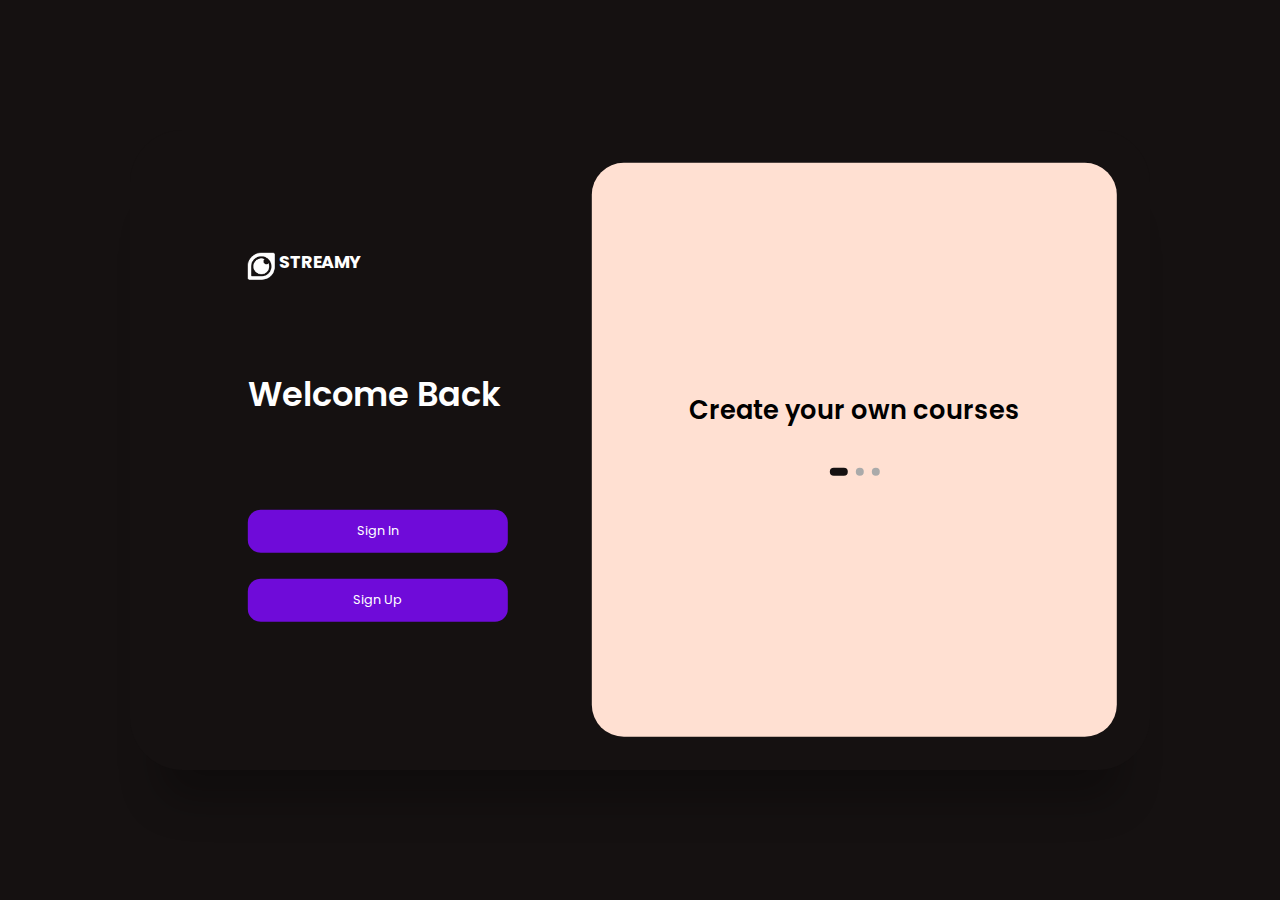
==== index.html @ d418811a "first" ====
<!DOCTYPE html>
<html lang="en">
  <head>
    <meta charset="UTF-8" />
    <meta http-equiv="X-UA-Compatible" content="IE=edge" />
    <meta name="viewport" content="width=device-width, initial-scale=1.0" />
    <title>Streamy</title>
    <link rel="stylesheet" href="./login/style.css" />
  </head>
  <body>
    <main>
      <div class="box">
        <div class="inner-box">
          <div class="forms-wrap">
            <form action="" autocomplete="off" class="sign-in-form">
              <div class="logo">
                <img src="./login/img/logo.png" alt="easyclass" />
                <h4 style="color: white;">STREAMY</h4>
              </div>

              <div class="heading">
                <h2>Welcome Back</h2>
              </div>

              

              <div class="actual-form">
                <div class="input-wrap">
                  <a href="./login/signin.html">
                    <input type="" value="Sign In" class="sign-btn"  style="text-align: center;" />
                  </a>       
                </div>
                <div class="input-wrap">
                  <a href="./login/signup.html">
                    <input type="" value="Sign Up" class="sign-btn" style="text-align: center;" />
                  </a>
              
                </div>

              
                <!-- <p class="text">
                  Forgotten your password or you login datails?
                  <a href="#">Get help</a> signing in
                </p> -->
              </div>
            </form>

            
          </div>

          <div class="carousel">
            <div class="images-wrapper">
              <img src="./login./img/image1.png" class="image img-1 show" alt="" />
              <img src="./login./img/image2.png" class="image img-2" alt="" />
              <img src="./login./img/image3.png" class="image img-3" alt="" />
            </div>

            <div class="text-slider">
              <div class="text-wrap">
                <div class="text-group">
                  <h2>Create your own courses</h2>
                  <h2>Customize as you like</h2>
                  <h2>Invite students to your class</h2>
                </div>
              </div>

              <div class="bullets">
                <span class="active" data-value="1"></span>
                <span data-value="2"></span>
                <span data-value="3"></span>
              </div>
            </div>
          </div>
        </div>
      </div>
    </main>


    <script src="app.js"></script>
  </body>
</html>
---- login/style.css ----
@import url("https://fonts.googleapis.com/css2?family=Poppins:wght@200;300;400;500;600;700;800&display=swap");

*,
*::before,
*::after {
  padding: 0;
  margin: 0;
  box-sizing: border-box;
}

body,
input {
  font-family: "Poppins", sans-serif;
}

main {
  width: 100%;
  min-height: 100vh;
  overflow: hidden;
  background-color: #151111;
  padding: 2rem;
  display: flex;
  align-items: center;
  justify-content: center;
}

.box {
  position: relative;
  width: 100%;
  max-width: 1020px;
  height: 640px;
  background-color: #151111;
  border-radius: 3.3rem;
  box-shadow: 0 60px 40px -30px rgba(0, 0, 0, 0.27);
}

.inner-box {
  position: absolute;
  width: calc(100% - 4.1rem);
  height: calc(100% - 4.1rem);
  top: 50%;
  left: 50%;
  transform: translate(-50%, -50%);
}

.forms-wrap {
  position: absolute;
  height: 100%;
  width: 45%;
  top: 0;
  left: 0;
  display: grid;
  grid-template-columns: 1fr;
  grid-template-rows: 1fr;
  transition: 0.8s ease-in-out;
}

form {
  max-width: 260px;
  width: 100%;
  margin: 0 auto;
  height: 100%;
  display: flex;
  flex-direction: column;
  justify-content: space-evenly;
  grid-column: 1 / 2;
  grid-row: 1 / 2;
  transition: opacity 0.02s 0.4s;
}

form.sign-up-form {
  opacity: 0;
  pointer-events: none;
}

.logo {
  display: flex;
  align-items: center;
}

.logo img {
  width: 27px;
  margin-right: 0.3rem;
}

.logo h4 {
  font-size: 1.1rem;
  margin-top: -9px;
  letter-spacing: -0.5px;
  color: #151111;
}

.heading h2 {
  font-size: 2.1rem;
  font-weight: 600;
  color: #fff;
}

.heading h6 {
  color: #bababa;
  font-weight: 400;
  font-size: 0.75rem;
  display: inline;
}

.toggle {
  color: #6f0bd9;
  text-decoration: none;
  font-size: 0.75rem;
  font-weight: 500;
  transition: 0.3s;
}

.toggle:hover {
  color: #8371fd;
}

.input-wrap {
  position: relative;
  height: 37px;
  margin-bottom: 2rem;
}

.input-field {
  position: absolute;
  width: 100%;
  height: 100%;
  background: none;
  border: none;
  outline: none;
  border-bottom: 1px solid #bbb;
  padding: 0;
  font-size: 0.95rem;
  color: #fff;
  transition: 0.4s;
}

label {
  position: absolute;
  left: 0;
  top: 50%;
  transform: translateY(-50%);
  font-size: 0.95rem;
  color: #bbb;
  pointer-events: none;
  transition: 0.4s;
}

.input-field.active {
  border-bottom-color: #151111;
}

.input-field.active + label {
  font-size: 0.75rem;
  top: -2px;
}

.sign-btn {
  display: inline-block;
  width: 100%;
  height: 43px;
  background-color: #6f0bd9;
  color: #fff;
  border: none;
  cursor: pointer;
  border-radius: 0.8rem;
  font-size: 0.8rem;
  margin-bottom: 2rem;
  transition: 0.3s;
}

.sign-btn:hover {
  background-color: #8371fd;
}

.text {
  color: #bbb;
  font-size: 0.7rem;
}

.text a {
  color: #bbb;
  transition: 0.3s;
}

.text a:hover {
  color: #8371fd;
}

main.sign-up-mode form.sign-in-form {
  opacity: 0;
  pointer-events: none;
}

main.sign-up-mode form.sign-up-form {
  opacity: 1;
  pointer-events: all;
}

main.sign-up-mode .forms-wrap {
  left: 55%;
}

main.sign-up-mode .carousel {
  left: 0%;
}

.carousel {
  position: absolute;
  height: 100%;
  width: 55%;
  left: 45%;
  top: 0;
  background-color: #ffe0d2;
  border-radius: 2rem;
  display: grid;
  grid-template-rows: auto 1fr;
  padding-bottom: 2rem;
  overflow: hidden;
  transition: 0.8s ease-in-out;
}

.images-wrapper {
  display: grid;
  grid-template-columns: 1fr;
  grid-template-rows: 1fr;
}

.image {
  width: 100%;
  grid-column: 1/2;
  grid-row: 1/2;
  opacity: 0;
  transition: opacity 0.3s, transform 0.5s;
}

.img-1 {
  transform: translate(0, -50px);
}

.img-2 {
  transform: scale(0.4, 0.5);
}

.img-3 {
  transform: scale(0.3) rotate(-20deg);
}

.image.show {
  opacity: 1;
  transform: none;
}

.text-slider {
  display: flex;
  align-items: center;
  justify-content: center;
  flex-direction: column;
}

.text-wrap {
  max-height: 2.2rem;
  overflow: hidden;
  margin-bottom: 2.5rem;
}

.text-group {
  display: flex;
  flex-direction: column;
  text-align: center;
  transform: translateY(0);
  transition: 0.5s;
}

.text-group h2 {
  line-height: 2.2rem;
  font-weight: 600;
  font-size: 1.6rem;
}

.bullets {
  display: flex;
  align-items: center;
  justify-content: center;
}

.bullets span {
  display: block;
  width: 0.5rem;
  height: 0.5rem;
  background-color: #aaa;
  margin: 0 0.25rem;
  border-radius: 50%;
  cursor: pointer;
  transition: 0.3s;
}

.bullets span.active {
  width: 1.1rem;
  background-color: #151111;
  border-radius: 1rem;
}

@media (max-width: 850px) {
  .box {
    height: auto;
    max-width: 550px;
    overflow: hidden;
  }

  .inner-box {
    position: static;
    transform: none;
    width: revert;
    height: revert;
    padding: 2rem;
  }

  .forms-wrap {
    position: revert;
    width: 100%;
    height: auto;
  }

  form {
    max-width: revert;
    padding: 1.5rem 2.5rem 2rem;
    transition: transform 0.8s ease-in-out, opacity 0.45s linear;
  }

  .heading {
    margin: 2rem 0;
  }

  form.sign-up-form {
    transform: translateX(100%);
  }

  main.sign-up-mode form.sign-in-form {
    transform: translateX(-100%);
  }

  main.sign-up-mode form.sign-up-form {
    transform: translateX(0%);
  }

  .carousel {
    position: revert;
    height: auto;
    width: 100%;
    padding: 3rem 2rem;
    display: flex;
  }

  .images-wrapper {
    display: none;
  }

  .text-slider {
    width: 100%;
  }
}

@media (max-width: 530px) {
  main {
    padding: 1rem;
  }

  .box {
    border-radius: 2rem;
  }

  .inner-box {
    padding: 1rem;
  }

  .carousel {
    padding: 1.5rem 1rem;
    border-radius: 1.6rem;
  }

  .text-wrap {
    margin-bottom: 1rem;
  }

  .text-group h2 {
    font-size: 1.2rem;
  }

  form {
    padding: 1rem 2rem 1.5rem;
  }
}
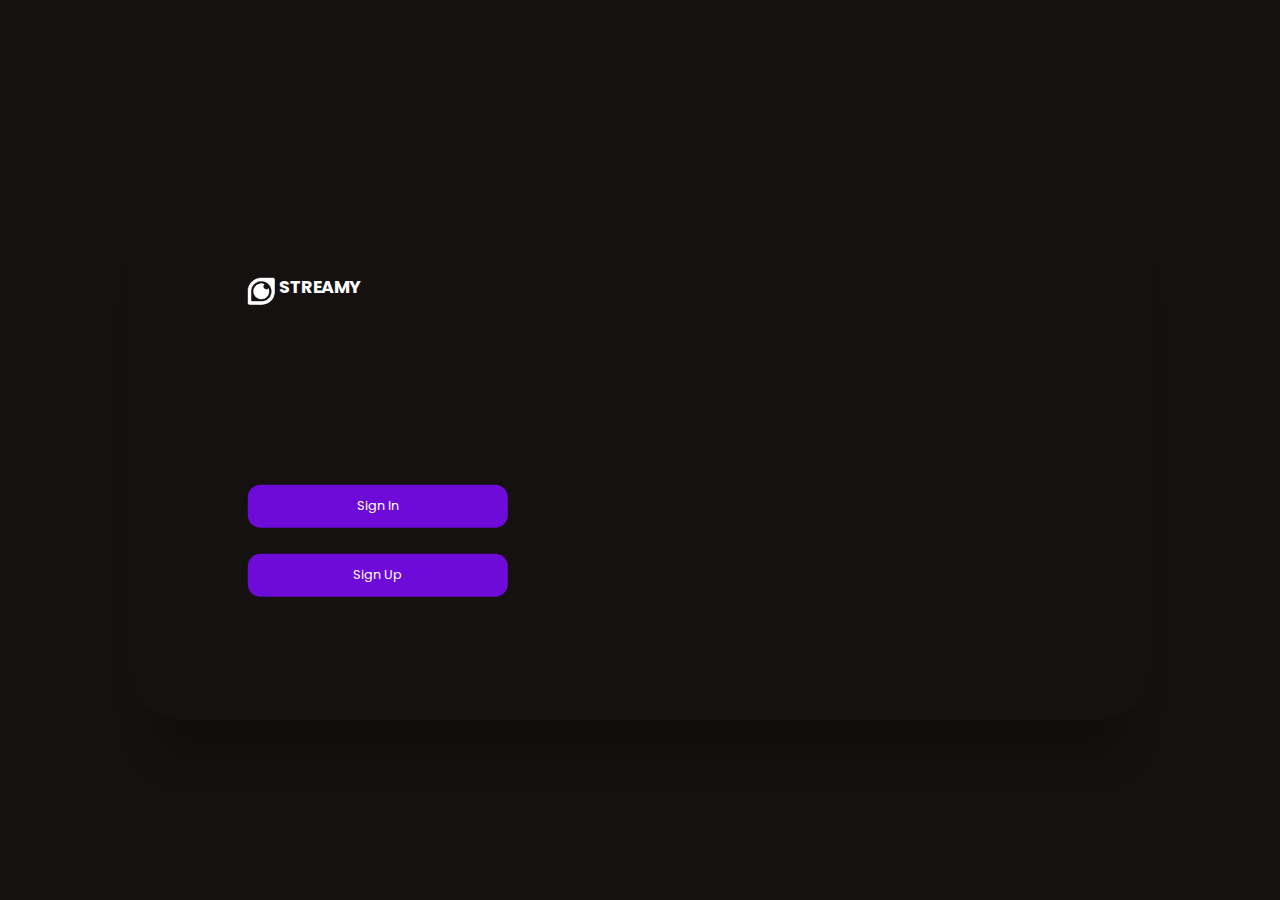
==== commit 736c6a3b: "r7" ====
--- a/index.html
+++ b/index.html
@@ -10,6 +10,10 @@
   <body>
     <main>
       <div class="box">
+        <video autoplay muted loop id="video-bg">
+          <source src="./login/img/5.2 - Render 4K.mp4" type="video/mp4">
+         
+        </video>
         <div class="inner-box">
           <div class="forms-wrap">
             <form action="" autocomplete="off" class="sign-in-form">
@@ -48,7 +52,8 @@
             
           </div>
 
-          <div class="carousel">
+       
+          <div class="carousel" style="display: none;">
             <div class="images-wrapper">
               <img src="./login./img/image1.png" class="image img-1 show" alt="" />
               <img src="./login./img/image2.png" class="image img-2" alt="" />
--- a/login/style.css
+++ b/login/style.css
@@ -28,10 +28,16 @@
   position: relative;
   width: 100%;
   max-width: 1020px;
-  height: 640px;
-  background-color: #151111;
+  height: 540px;
+  /* background-color: #151111; */
   border-radius: 3.3rem;
   box-shadow: 0 60px 40px -30px rgba(0, 0, 0, 0.27);
+}
+
+#video-bg {
+  width: 100%; 
+  height: auto; 
+  border-radius: 3.3rem;
 }
 
 .inner-box {
@@ -93,7 +99,7 @@
 .heading h2 {
   font-size: 2.1rem;
   font-weight: 600;
-  color: #fff;
+  color: #151111;
 }
 
 .heading h6 {
@@ -131,7 +137,7 @@
   border-bottom: 1px solid #bbb;
   padding: 0;
   font-size: 0.95rem;
-  color: #fff;
+  color: #151111;
   transition: 0.4s;
 }
 
@@ -359,6 +365,14 @@
   .text-slider {
     width: 100%;
   }
+  .heading h2 {
+    color: #fff;
+  }
+
+  .logo h4 {
+    color: #fff;
+  }
+  
 }
 
 @media (max-width: 530px) {
